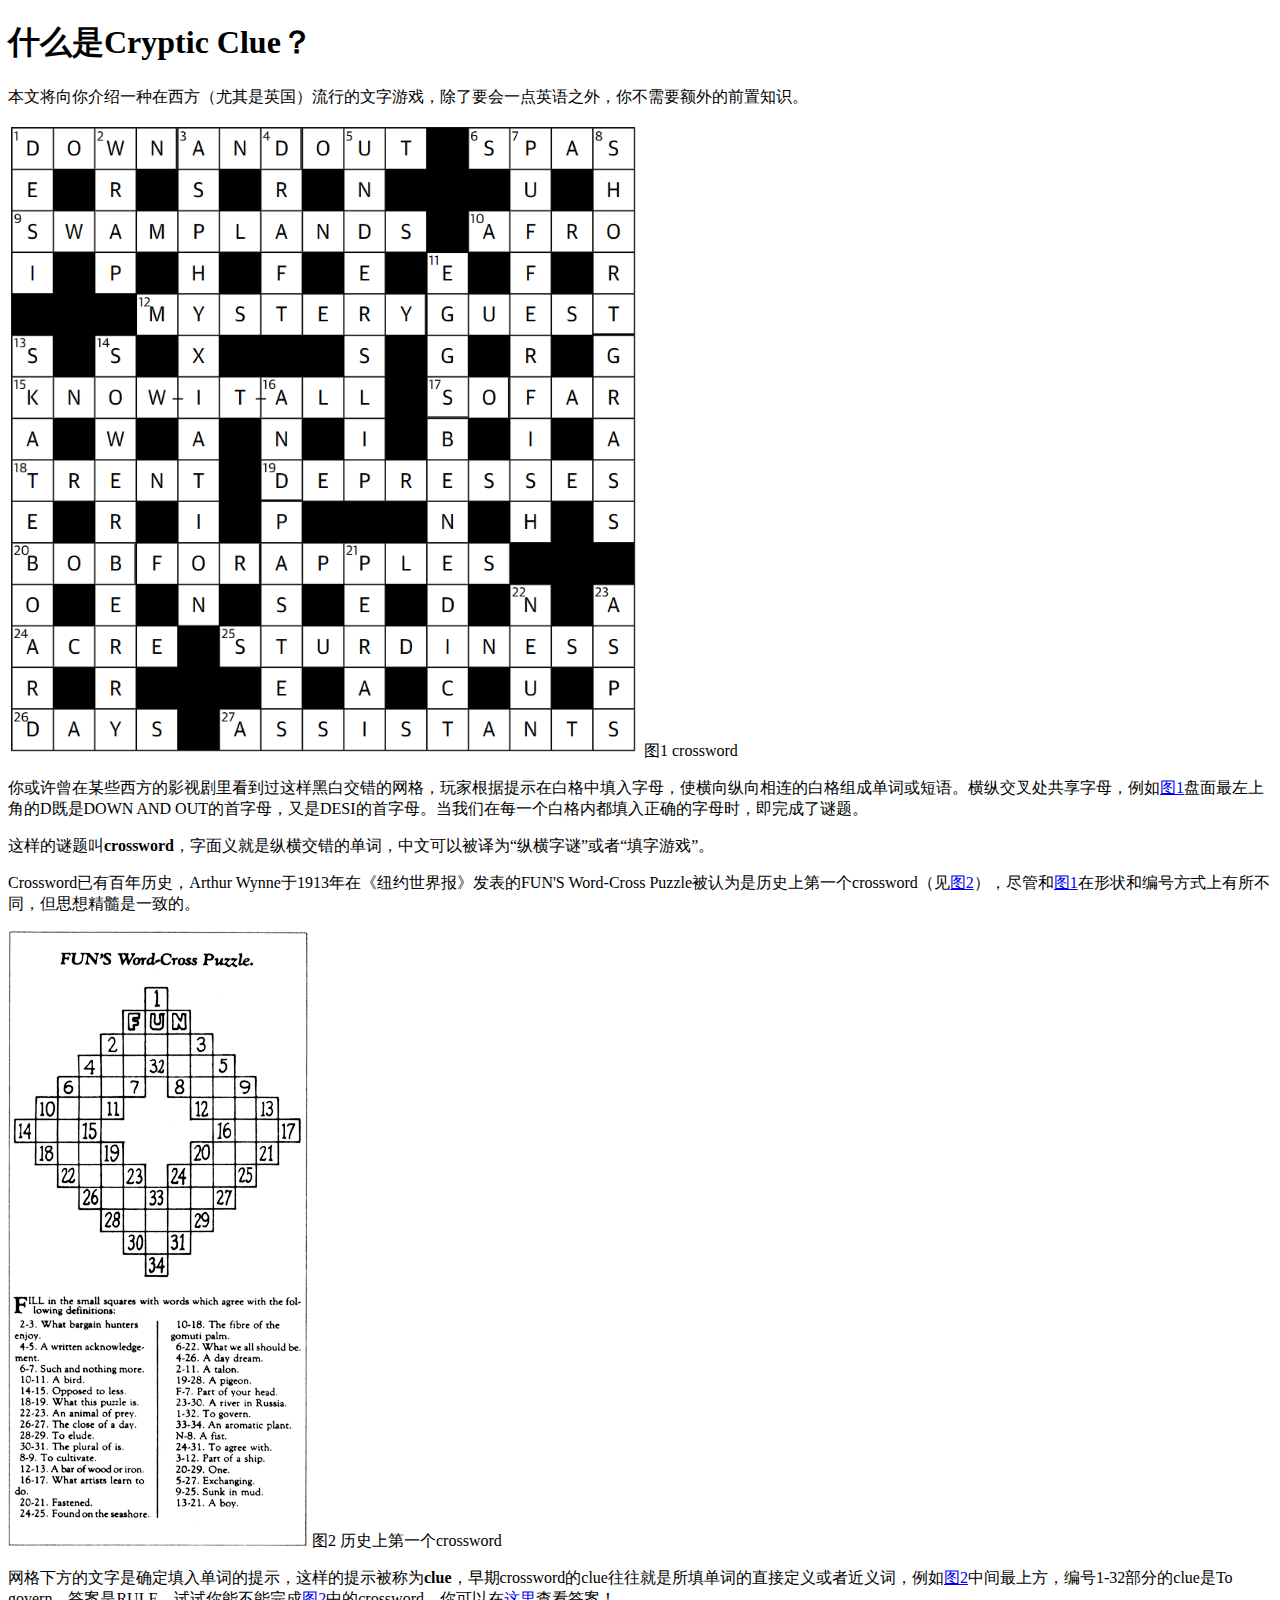
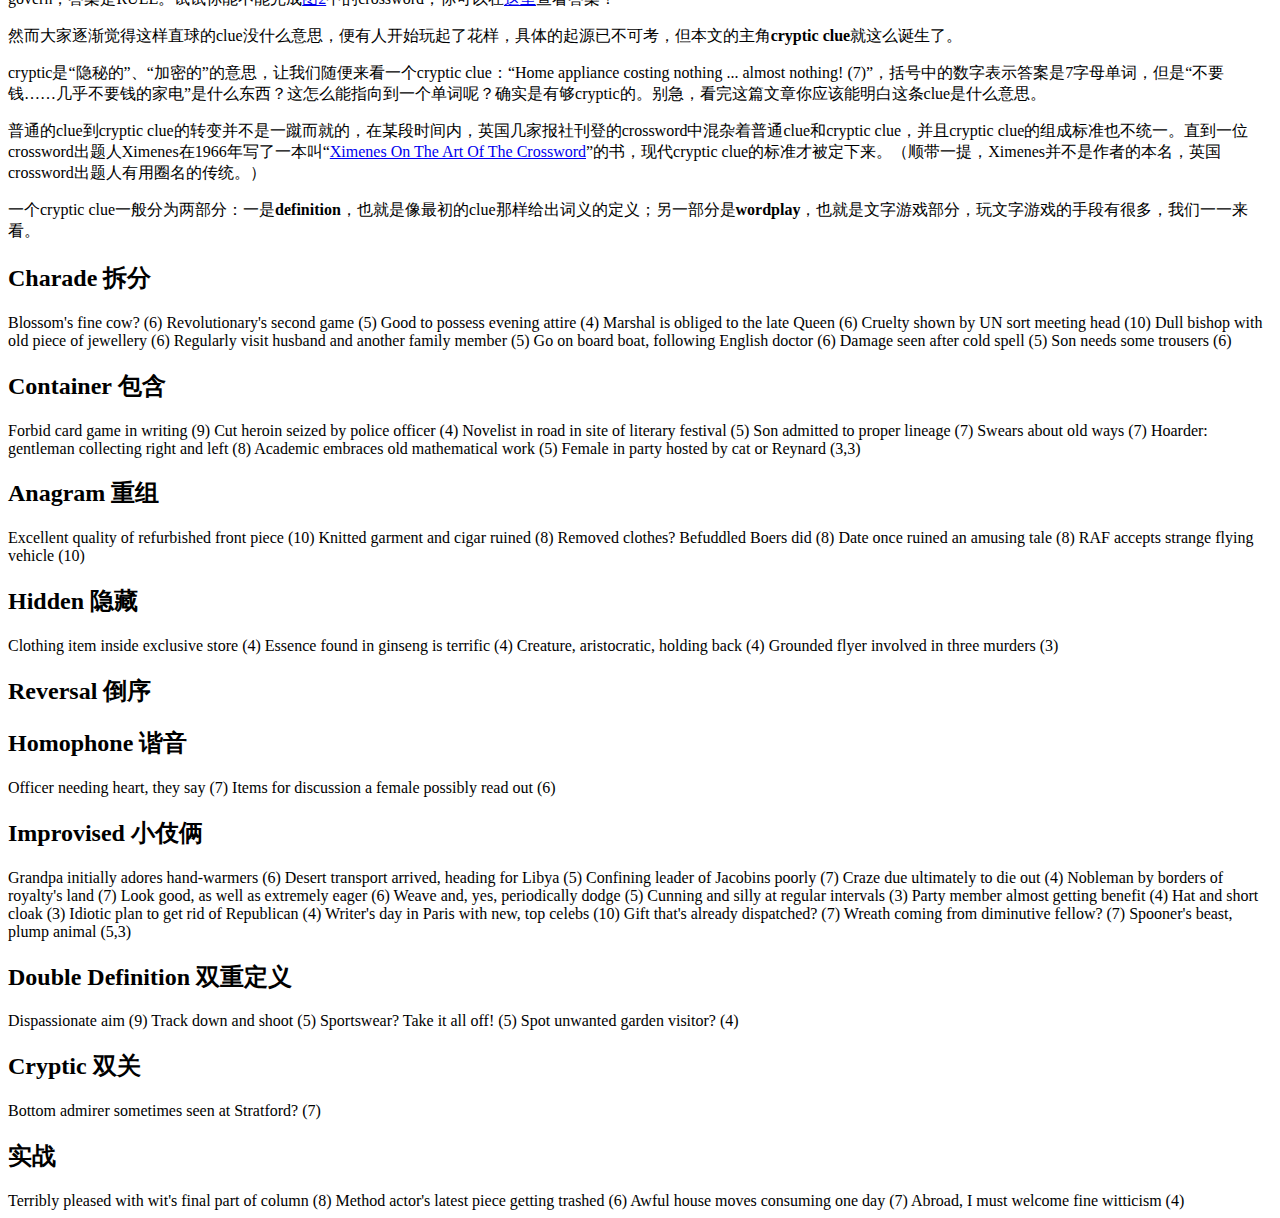
==== cryptic_tutorial/index.html @ 80a432c9 "add: new puzzles" ====
<!DOCTYPE html>
<html>
<head>
    <meta charset="utf-8">
    <meta name="viewport" content="width=device-width, initial-scale=1">

    <title>什么是Cryptic Clue？</title>

    <link href="https://cdn.jsdelivr.net/npm/bootstrap@5.3.2/dist/css/bootstrap.min.css" rel="stylesheet" integrity="sha384-T3c6CoIi6uLrA9TneNEoa7RxnatzjcDSCmG1MXxSR1GAsXEV/Dwwykc2MPK8M2HN" crossorigin="anonymous">
    <script src="https://cdn.jsdelivr.net/npm/bootstrap@5.3.2/dist/js/bootstrap.bundle.min.js" integrity="sha384-C6RzsynM9kWDrMNeT87bh95OGNyZPhcTNXj1NW7RuBCsyN/o0jlpcV8Qyq46cDfL" crossorigin="anonymous"></script>
    <link href="https://cdn.jsdelivr.net/npm/bootstrap-icons/font/bootstrap-icons.css" rel="stylesheet">
</head>

<body class="bg-body-tertiary">
    <div class="container my-5 col-10 col-lg-8">
        <header class="text-center mb-4">
            <h1 class="display-6">什么是Cryptic Clue？</h1>
        </header>

        <!-- <nav class="mb-4">
            <h2 class="h5">目录</h2>
            <ul class="list-unstyled">
                <li><a href="#section1" class="text-decoration-none">1. 引言</a></li>
                <li><a href="#section2" class="text-decoration-none">2. 主要内容</a></li>
                <li><a href="#section3" class="text-decoration-none">3. 实例分析</a></li>
                <li><a href="#section4" class="text-decoration-none">4. 结论</a></li>
            </ul>
        </nav> -->

        <section id="section1" class="mb-5">
            <p>本文将向你介绍一种在西方（尤其是英国）流行的文字游戏，除了要会一点英语之外，你不需要额外的前置知识。</p>
            <div class="text-center mb-2">
                <img src="./crossword.png" class="img-fluid rounded mx-auto d-block" style="max-width: 50%;" alt="crossword" id="crossword">
                <span class="text-secondary">图1 crossword</span>
            </div>
            <p>你或许曾在某些西方的影视剧里看到过这样黑白交错的网格，玩家根据提示在白格中填入字母，使横向纵向相连的白格组成单词或短语。横纵交叉处共享字母，例如<a href="#crossword" class="text-dark">图1</a>盘面最左上角的D既是DOWN AND OUT的首字母，又是DESI的首字母。当我们在每一个白格内都填入正确的字母时，即完成了谜题。</p>
            <p>这样的谜题叫<strong>crossword</strong>，字面义就是纵横交错的单词，中文可以被译为“纵横字谜”或者“填字游戏”。</p>
            <p>Crossword已有百年历史，Arthur Wynne于1913年在《纽约世界报》发表的FUN'S Word-Cross Puzzle被认为是历史上第一个crossword（见<a href="#firstCrossword" class="text-dark">图2</a>），尽管和<a href="#crossword" class="text-dark">图1</a>在形状和编号方式上有所不同，但思想精髓是一致的。</p>
            <div class="text-center mb-2">
                <img src="./First_crossword.png" class="img-fluid rounded mx-auto d-block" style="max-width: 50%;" alt="first crossword" id="firstCrossword">
                <span class="text-secondary">图2 历史上第一个crossword</span>
            </div>
            <p>网格下方的文字是确定填入单词的提示，这样的提示被称为<strong>clue</strong>，早期crossword的clue往往就是所填单词的直接定义或者近义词，例如<a href="#firstCrossword" class="text-dark">图2</a>中间最上方，编号1-32部分的clue是To govern，答案是RULE。试试你能不能完成<a href="#firstCrossword" class="text-dark">图2</a>中的crossword，你可以在<a href="http://www.fun-with-words.com/first_crossword_solution.html" class="text-dark" target="_blank">这里</a>查看答案！</p>
            <p>然而大家逐渐觉得这样直球的clue没什么意思，便有人开始玩起了花样，具体的起源已不可考，但本文的主角<strong>cryptic clue</strong>就这么诞生了。</p>
            <p>cryptic是“隐秘的”、“加密的”的意思，让我们随便来看一个cryptic clue：“Home appliance costing nothing ... almost nothing! (7)”，括号中的数字表示答案是7字母单词，但是“不要钱……几乎不要钱的家电”是什么东西？这怎么能指向到一个单词呢？确实是有够cryptic的。别急，看完这篇文章你应该能明白这条clue是什么意思。</p>
            <p>普通的clue到cryptic clue的转变并不是一蹴而就的，在某段时间内，英国几家报社刊登的crossword中混杂着普通clue和cryptic clue，并且cryptic clue的组成标准也不统一。直到一位crossword出题人Ximenes在1966年写了一本叫“<a href="https://xotaotc.nfshost.com/" class="text-dark" target="_blank">Ximenes On The Art Of The Crossword</a>”的书，现代cryptic clue的标准才被定下来。（顺带一提，Ximenes并不是作者的本名，英国crossword出题人有用圈名的传统。）</p>
            <p>一个cryptic clue一般分为两部分：一是<strong>definition</strong>，也就是像最初的clue那样给出词义的定义；另一部分是<strong>wordplay</strong>，也就是文字游戏部分，玩文字游戏的手段有很多，我们一一来看。</p>
        </section>

        <section id="section2" class="mb-5">
            <h2 class="h4">Charade 拆分</h2>
            Blossom's fine cow? (6)
            <!-- FLOWER -->
            Revolutionary's second game (5)
            <!-- CHESS -->
            Good to possess evening attire (4)
            <!-- GOWN -->
            Marshal is obliged to the late Queen (6)
            <!-- MUSTER -->
            Cruelty shown by UN sort meeting head (10)
            <!-- UNKINDNESS -->
            Dull bishop with old piece of jewellery (6)
            <!-- BORING -->
            Regularly visit husband and another family member (5)
            <!-- HAUNT -->
            <!-- 不是直接从左到右拼接 -->
            Go on board boat, following English doctor (6)
            <!-- EMBARK -->
            Damage seen after cold spell (5)
            <!-- CHARM -->
            Son needs some trousers (6)
            <!-- SLACKS -->
        </section>

        <section id="section" class="mb-5">
            <h2 class="h4">Container 包含</h2>
            Forbid card game in writing (9)
            <!-- PROSCRIBE -->
            Cut heroin seized by police officer (4)
            <!-- CHOP -->
            Novelist in road in site of literary festival (5)
            <!-- HARDY -->
            Son admitted to proper lineage (7)
            <!-- DESCENT -->
            Swears about old ways (7)
            <!-- COURSE -->
            Hoarder: gentleman collecting right and left (8)
            <!-- SQUIRREL -->
            Academic embraces old mathematical work (5)
            <!-- PROOF -->
            <!-- 双重嵌套 -->
            Female in party hosted by cat or Reynard (3,3)
            <!-- RED FOX -->
        </section>

        <section id="section" class="mb-5">
            <h2 class="h4">Anagram 重组</h2>
            Excellent quality of refurbished front piece (10)
            <!-- PERFECTION -->
            Knitted garment and cigar ruined (8)
            <!-- CARDIGAN -->
            Removed clothes? Befuddled Boers did (8)
            <!-- DISROBED -->
            Date once ruined an amusing tale (8)
            <!-- ANECDOTE -->
            RAF accepts strange flying vehicle (10)
            <!-- SPACECRAFT -->
        </section>

        <section id="section" class="mb-5">
            <h2 class="h4">Hidden 隐藏</h2>
            Clothing item inside exclusive store (4)
            <!-- VEST -->
            Essence found in ginseng is terrific (4)
            <!-- GIST -->
            Creature, aristocratic, holding back (4)
            <!-- REAR -->
            Grounded flyer involved in three murders (3)
            <!-- EMU -->
        </section>

        <section id="section" class="mb-5">
            <h2 class="h4">Reversal 倒序</h2>
        </section>

        <section id="section" class="mb-5">
            <h2 class="h4">Homophone 谐音</h2>
            Officer needing heart, they say (7)
            <!-- COLONEL -->
            Items for discussion a female possibly read out (6)
            <!-- AGENDA -->
        </section>

        <section id="section" class="mb-5">
            <h2 class="h4">Improvised 小伎俩</h2>
            <!-- 首尾字母 -->
            Grandpa initially adores hand-warmers (6)
            <!-- GLOVES -->
            Desert transport arrived, heading for Libya (5)
            <!-- CAMEL -->
            Confining leader of Jacobins poorly (7)
            <!-- JAILING -->
            Craze due ultimately to die out (4)
            <!-- FADE -->
            <!-- 两端字母 -->
            Nobleman by borders of royalty's land (7)
            <!-- COUNTRY -->
            Look good, as well as extremely eager (6)
            <!-- GANDER -->
            <!-- 隔位取样 -->
            Weave and, yes, periodically dodge (5)
            <!-- EVADE -->
            Cunning and silly at regular intervals (3)
            <!-- SLY -->
            <!-- 删除 -->
            Party member almost getting benefit (4)
            <!-- DOLE -->
            Hat and short cloak (3)
            <!-- CAP -->
            Idiotic plan to get rid of Republican (4)
            <!-- DAFT -->
            <!-- 外语 -->
            Writer's day in Paris with new, top celebs (10)
            <!-- JOURNALIST -->
            <!-- 单词新解 -->
            Gift that's already dispatched? (7)
            <!-- PRESENT -->
            Wreath coming from diminutive fellow? (7)
            <!-- CHAPLET -->
            <!-- spoonerism -->
            Spooner's beast, plump animal (5,3)
            <!-- FRUIT BAT -->
        </section>

        <section id="section" class="mb-5">
            <h2 class="h4">Double Definition 双重定义</h2>
            Dispassionate aim (9)
            <!-- OBJECTIVE -->
            Track down and shoot (5)
            <!-- STALK -->
            Sportswear? Take it all off! (5)
            <!-- STRIP -->
            Spot unwanted garden visitor? (4)
            <!-- MOLE -->
        </section>

        <section id="section" class="mb-5">
            <h2 class="h4">Cryptic 双关</h2>
            Bottom admirer sometimes seen at Stratford? (7)
            <!-- TITANIA -->
        </section>

        </section><section id="section" class="mb-5">
            <h2 class="h4">实战</h2>
            <!-- 多device混合起来 -->
            Terribly pleased with wit's final part of column (8)
            <!-- PEDESTAL -->
            Method actor's latest piece getting trashed (6)
            <!-- RECIPE -->
            Awful house moves consuming one day (7)
            <!-- HIDEOUS -->
            Abroad, I must welcome fine witticism (4)
            <!-- JOKE -->
        </section>
    </div>

    <script>
    </script>
</body>
</html>
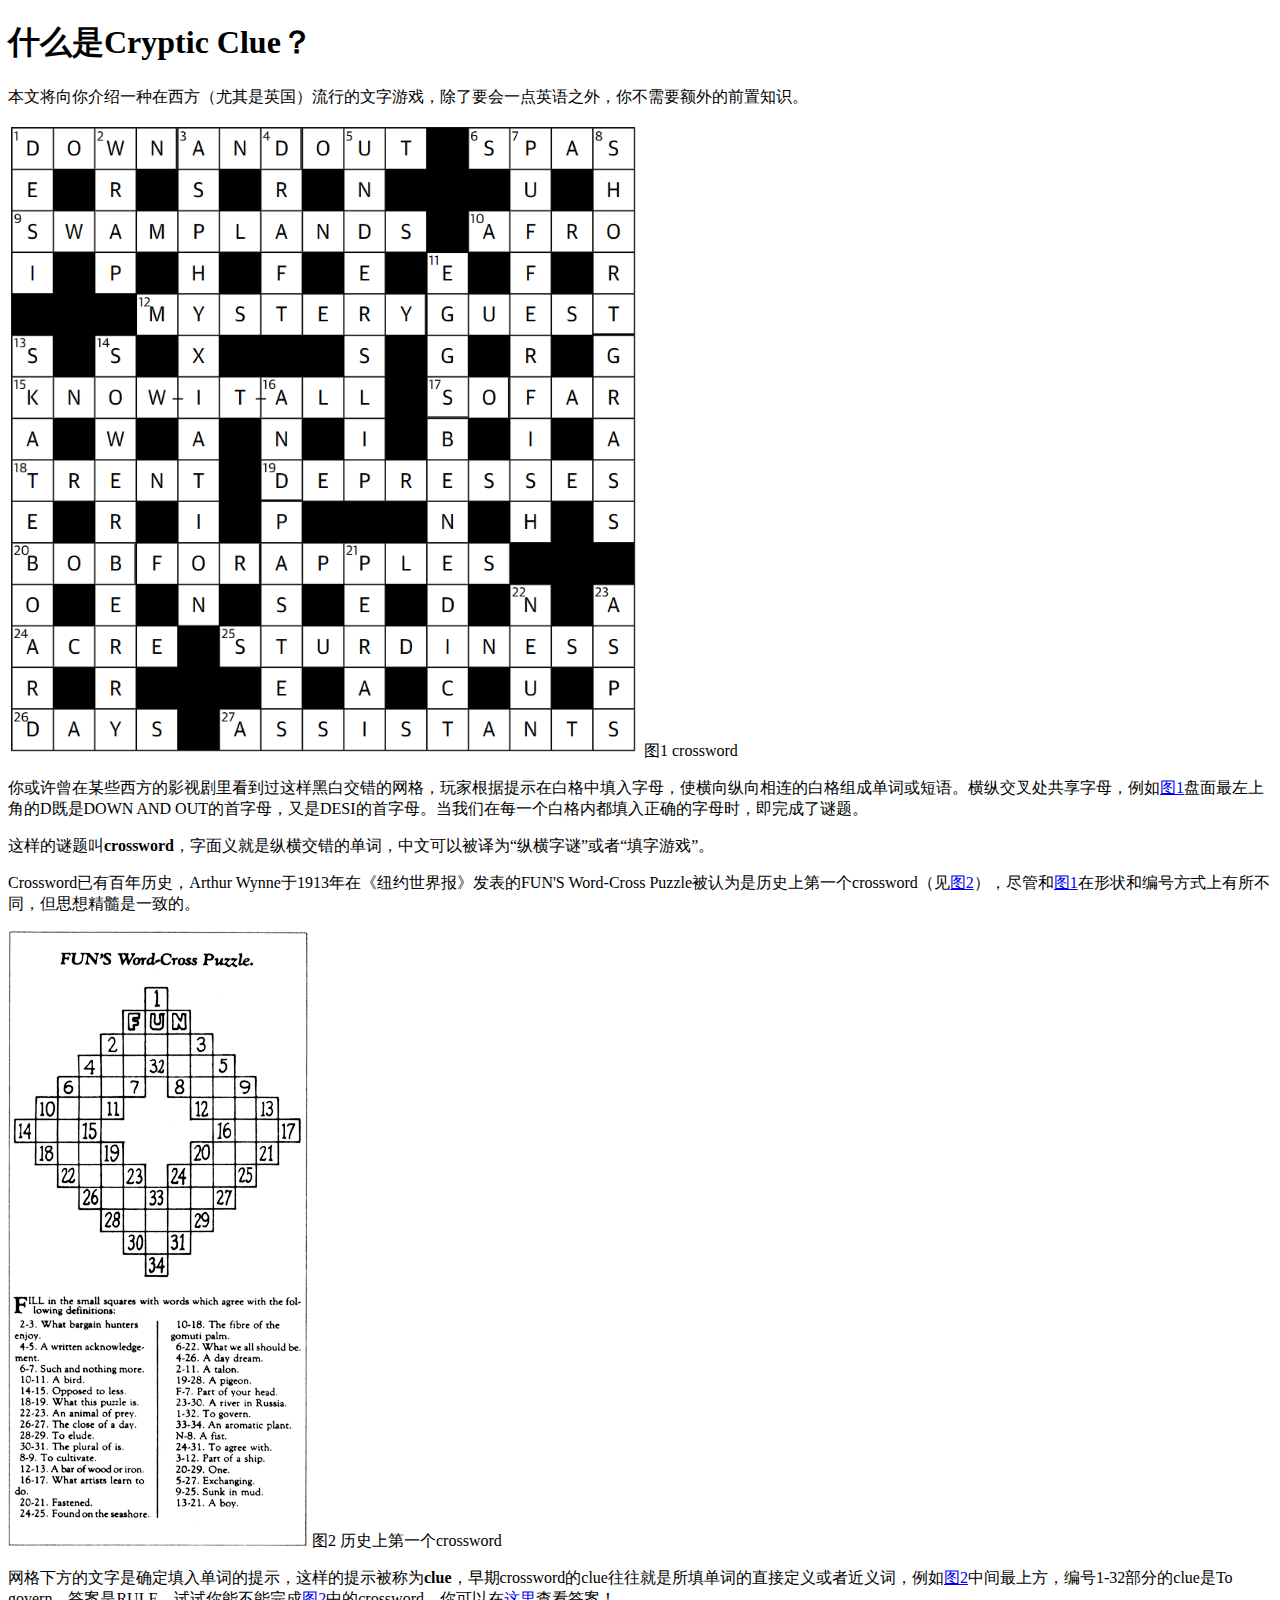
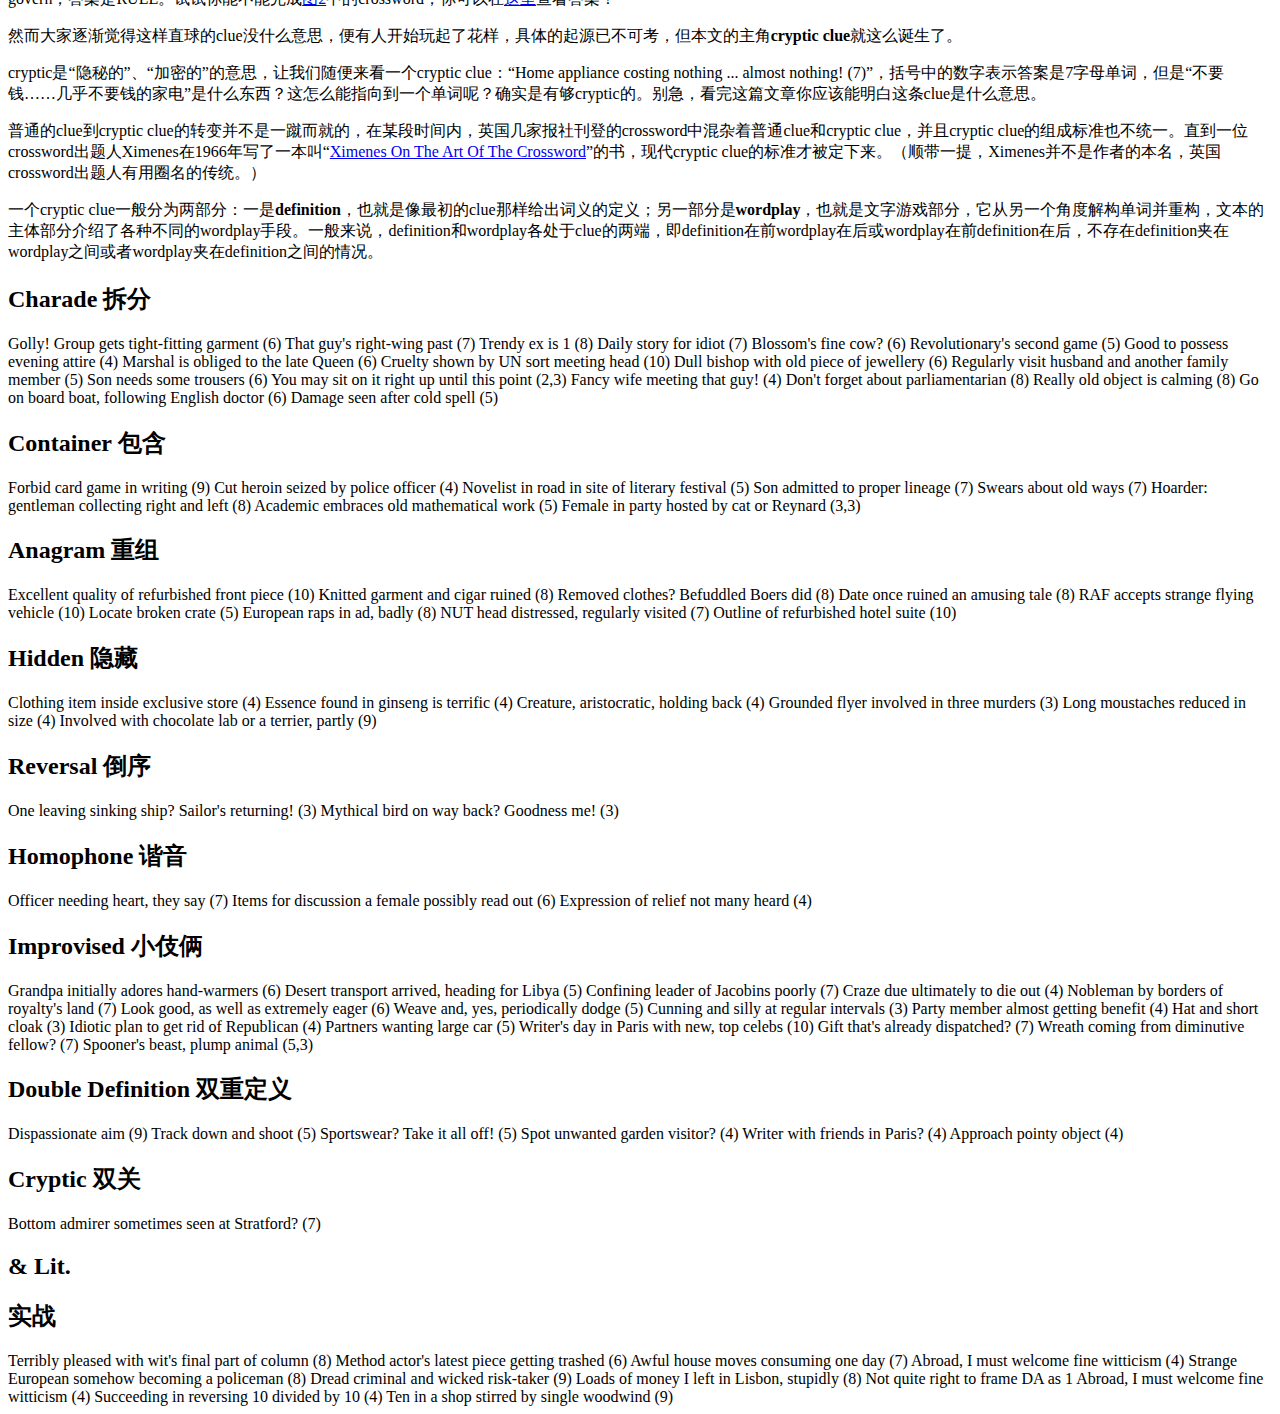
==== commit 6903cfb0: "update: grid entry" ====
--- a/cryptic_tutorial/index.html
+++ b/cryptic_tutorial/index.html
@@ -27,7 +27,7 @@
             </ul>
         </nav> -->
 
-        <section id="section1" class="mb-5">
+        <section id="intro" class="mb-5">
             <p>本文将向你介绍一种在西方（尤其是英国）流行的文字游戏，除了要会一点英语之外，你不需要额外的前置知识。</p>
             <div class="text-center mb-2">
                 <img src="./crossword.png" class="img-fluid rounded mx-auto d-block" style="max-width: 50%;" alt="crossword" id="crossword">
@@ -44,11 +44,19 @@
             <p>然而大家逐渐觉得这样直球的clue没什么意思，便有人开始玩起了花样，具体的起源已不可考，但本文的主角<strong>cryptic clue</strong>就这么诞生了。</p>
             <p>cryptic是“隐秘的”、“加密的”的意思，让我们随便来看一个cryptic clue：“Home appliance costing nothing ... almost nothing! (7)”，括号中的数字表示答案是7字母单词，但是“不要钱……几乎不要钱的家电”是什么东西？这怎么能指向到一个单词呢？确实是有够cryptic的。别急，看完这篇文章你应该能明白这条clue是什么意思。</p>
             <p>普通的clue到cryptic clue的转变并不是一蹴而就的，在某段时间内，英国几家报社刊登的crossword中混杂着普通clue和cryptic clue，并且cryptic clue的组成标准也不统一。直到一位crossword出题人Ximenes在1966年写了一本叫“<a href="https://xotaotc.nfshost.com/" class="text-dark" target="_blank">Ximenes On The Art Of The Crossword</a>”的书，现代cryptic clue的标准才被定下来。（顺带一提，Ximenes并不是作者的本名，英国crossword出题人有用圈名的传统。）</p>
-            <p>一个cryptic clue一般分为两部分：一是<strong>definition</strong>，也就是像最初的clue那样给出词义的定义；另一部分是<strong>wordplay</strong>，也就是文字游戏部分，玩文字游戏的手段有很多，我们一一来看。</p>
-        </section>
-
-        <section id="section2" class="mb-5">
+            <p>一个cryptic clue一般分为两部分：一是<strong>definition</strong>，也就是像最初的clue那样给出词义的定义；另一部分是<strong>wordplay</strong>，也就是文字游戏部分，它从另一个角度解构单词并重构，文本的主体部分介绍了各种不同的wordplay手段。一般来说，definition和wordplay各处于clue的两端，即definition在前wordplay在后或wordplay在前definition在后，不存在definition夹在wordplay之间或者wordplay夹在definition之间的情况。</p>
+        </section>
+
+        <section id="charade" class="mb-5">
             <h2 class="h4">Charade 拆分</h2>
+            Golly! Group gets tight-fitting garment (6)
+            <!-- CORSET -->
+            That guy's right-wing past (7)
+            <!-- HISTORY -->
+            Trendy ex is 1 (8)
+            <!-- INFORMER -->
+            Daily story for idiot (7)
+            <!-- CHARLIE -->
             Blossom's fine cow? (6)
             <!-- FLOWER -->
             Revolutionary's second game (5)
@@ -63,16 +71,24 @@
             <!-- BORING -->
             Regularly visit husband and another family member (5)
             <!-- HAUNT -->
+            Son needs some trousers (6)
+            <!-- SLACKS -->
+            You may sit on it right up until this point (2,3)
+            <!-- SO FAR -->
+            Fancy wife meeting that guy! (4)
+            <!-- WHIM -->
+            Don't forget about parliamentarian (8)
+            <!-- REMEMBER -->
+            Really old object is calming (8)
+            <!-- SOOTHING -->
             <!-- 不是直接从左到右拼接 -->
             Go on board boat, following English doctor (6)
             <!-- EMBARK -->
             Damage seen after cold spell (5)
             <!-- CHARM -->
-            Son needs some trousers (6)
-            <!-- SLACKS -->
-        </section>
-
-        <section id="section" class="mb-5">
+        </section>
+
+        <section id="container" class="mb-5">
             <h2 class="h4">Container 包含</h2>
             Forbid card game in writing (9)
             <!-- PROSCRIBE -->
@@ -93,7 +109,7 @@
             <!-- RED FOX -->
         </section>
 
-        <section id="section" class="mb-5">
+        <section id="anagram" class="mb-5">
             <h2 class="h4">Anagram 重组</h2>
             Excellent quality of refurbished front piece (10)
             <!-- PERFECTION -->
@@ -105,9 +121,17 @@
             <!-- ANECDOTE -->
             RAF accepts strange flying vehicle (10)
             <!-- SPACECRAFT -->
-        </section>
-
-        <section id="section" class="mb-5">
+            Locate broken crate (5)
+            <!-- TRACE -->
+            European raps in ad, badly (8)
+            <!-- SPANIARD -->
+            NUT head distressed, regularly visited (7)
+            <!-- HAUNTED -->
+            Outline of refurbished hotel suite (10)
+            <!-- SILHOUETTE -->
+        </section>
+
+        <section id="hidden" class="mb-5">
             <h2 class="h4">Hidden 隐藏</h2>
             Clothing item inside exclusive store (4)
             <!-- VEST -->
@@ -117,21 +141,31 @@
             <!-- REAR -->
             Grounded flyer involved in three murders (3)
             <!-- EMU -->
-        </section>
-
-        <section id="section" class="mb-5">
+            Long moustaches reduced in size (4)
+            <!-- ACHE -->
+            Involved with chocolate lab or a terrier, partly (9)
+            <!-- ELABORATE -->
+        </section>
+
+        <section id="reversal" class="mb-5">
             <h2 class="h4">Reversal 倒序</h2>
-        </section>
-
-        <section id="section" class="mb-5">
+            One leaving sinking ship? Sailor's returning! (3)
+            <!-- RAT -->
+            Mythical bird on way back? Goodness me! (3)
+            <!-- COR -->
+        </section>
+
+        <section id="homohphone" class="mb-5">
             <h2 class="h4">Homophone 谐音</h2>
             Officer needing heart, they say (7)
             <!-- COLONEL -->
             Items for discussion a female possibly read out (6)
             <!-- AGENDA -->
-        </section>
-
-        <section id="section" class="mb-5">
+            Expression of relief not many heard (4)
+            <!-- PHEW -->
+        </section>
+
+        <section id="improvised" class="mb-5">
             <h2 class="h4">Improvised 小伎俩</h2>
             <!-- 首尾字母 -->
             Grandpa initially adores hand-warmers (6)
@@ -159,6 +193,8 @@
             <!-- CAP -->
             Idiotic plan to get rid of Republican (4)
             <!-- DAFT -->
+            Partners wanting large car (5)
+            <!-- COUPE -->
             <!-- 外语 -->
             Writer's day in Paris with new, top celebs (10)
             <!-- JOURNALIST -->
@@ -172,7 +208,7 @@
             <!-- FRUIT BAT -->
         </section>
 
-        <section id="section" class="mb-5">
+        <section id="dDef" class="mb-5">
             <h2 class="h4">Double Definition 双重定义</h2>
             Dispassionate aim (9)
             <!-- OBJECTIVE -->
@@ -182,16 +218,25 @@
             <!-- STRIP -->
             Spot unwanted garden visitor? (4)
             <!-- MOLE -->
-        </section>
-
-        <section id="section" class="mb-5">
+            Writer with friends in Paris? (4)
+            <!-- AMIS -->
+            Approach pointy object (4)
+            <!-- TACK -->
+        </section>
+
+        <section id="crypticDef" class="mb-5">
             <h2 class="h4">Cryptic 双关</h2>
             Bottom admirer sometimes seen at Stratford? (7)
             <!-- TITANIA -->
         </section>
 
+        <section id="andLit" class="mb-5">
+            <h2 class="h4">& Lit.</h2>
+            <!-- semi & lit. -->
+        </section>
+
         </section><section id="section" class="mb-5">
-            <h2 class="h4">实战</h2>
+            <h2 class="mixture">实战</h2>
             <!-- 多device混合起来 -->
             Terribly pleased with wit's final part of column (8)
             <!-- PEDESTAL -->
@@ -201,6 +246,20 @@
             <!-- HIDEOUS -->
             Abroad, I must welcome fine witticism (4)
             <!-- JOKE -->
+            Strange European somehow becoming a policeman (8)
+            <!-- SERGEANT -->
+            Dread criminal and wicked risk-taker (9)
+            <!-- DAREDEVIL -->
+            Loads of money I left in Lisbon, stupidly (8)
+            <!-- BILLIONS -->
+            Not quite right to frame DA as 1
+            <!-- JUDAS -->
+            Abroad, I must welcome fine witticism (4)
+            <!-- JOKE -->
+            Succeeding in reversing 10 divided by 10 (4)
+            <!-- NEXT -->
+            Ten in a shop stirred by single woodwind (9)
+            <!-- SAXOPHONE -->
         </section>
     </div>
 
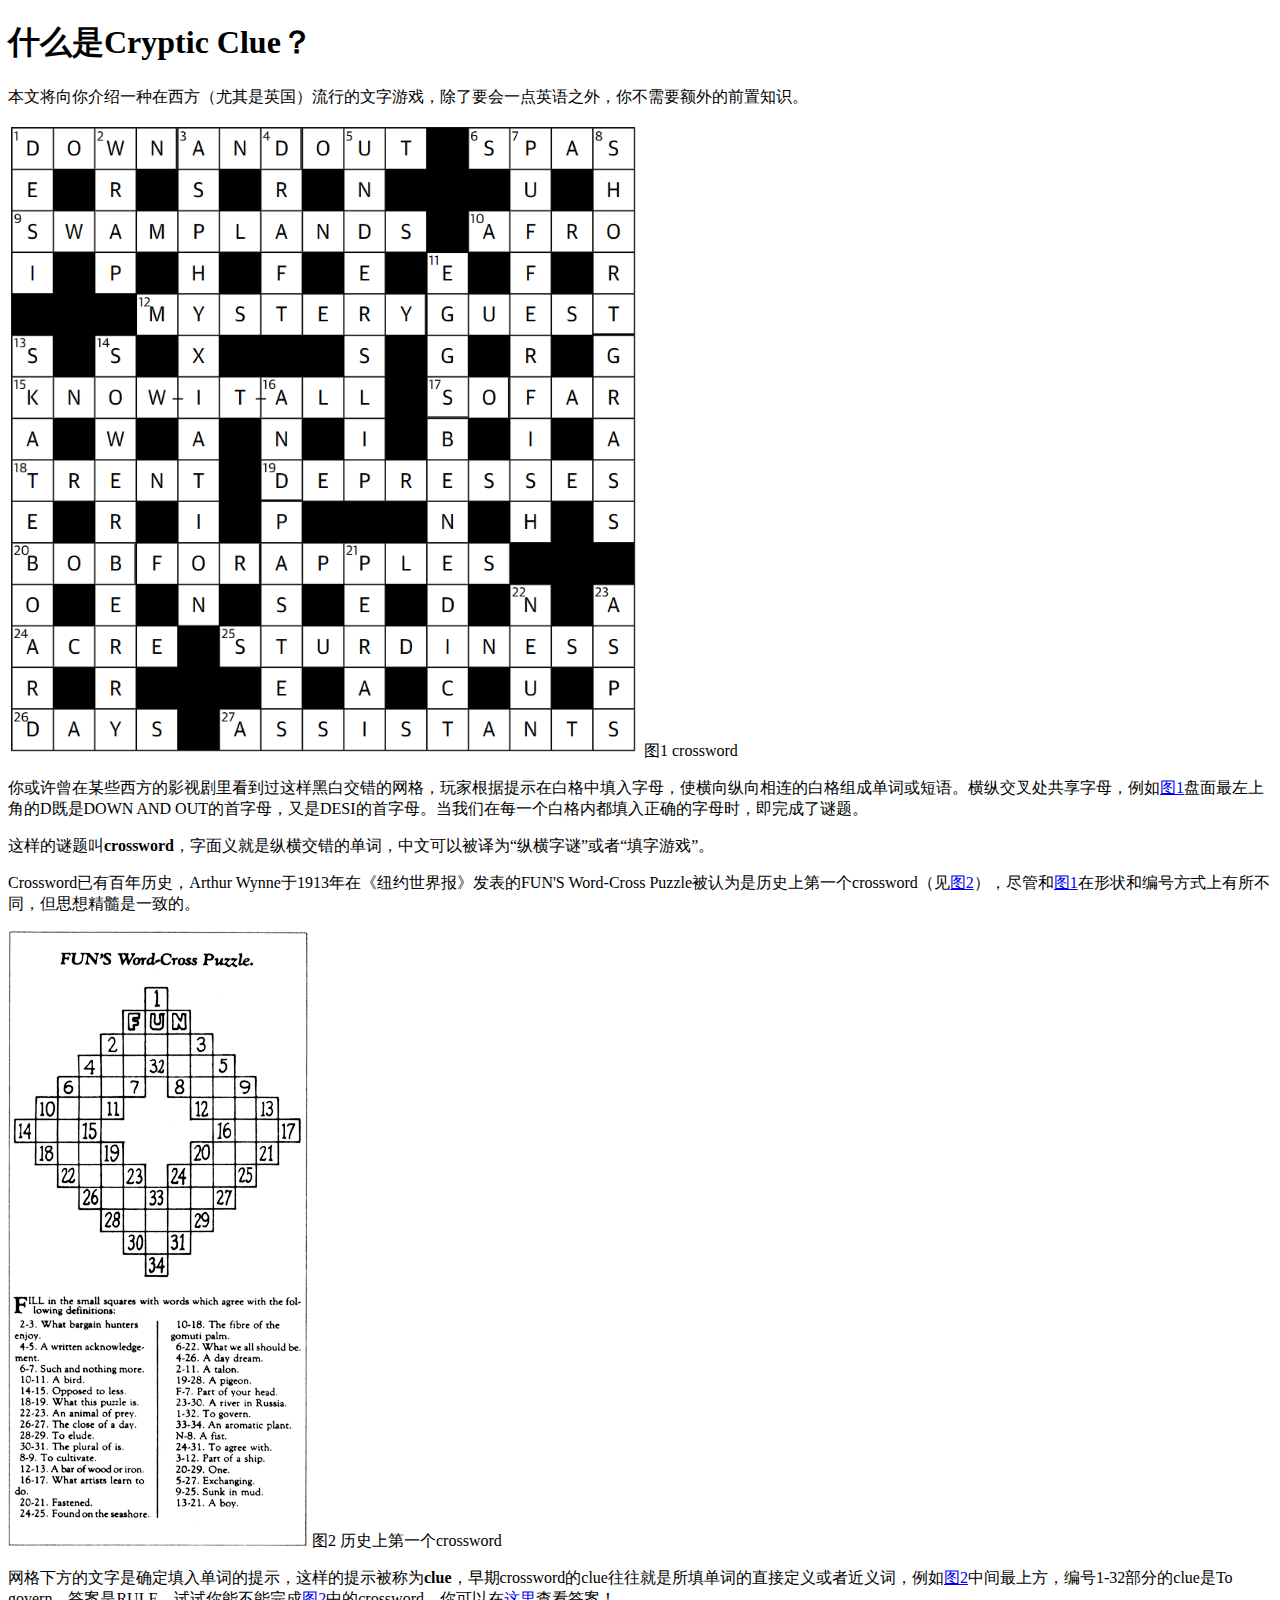
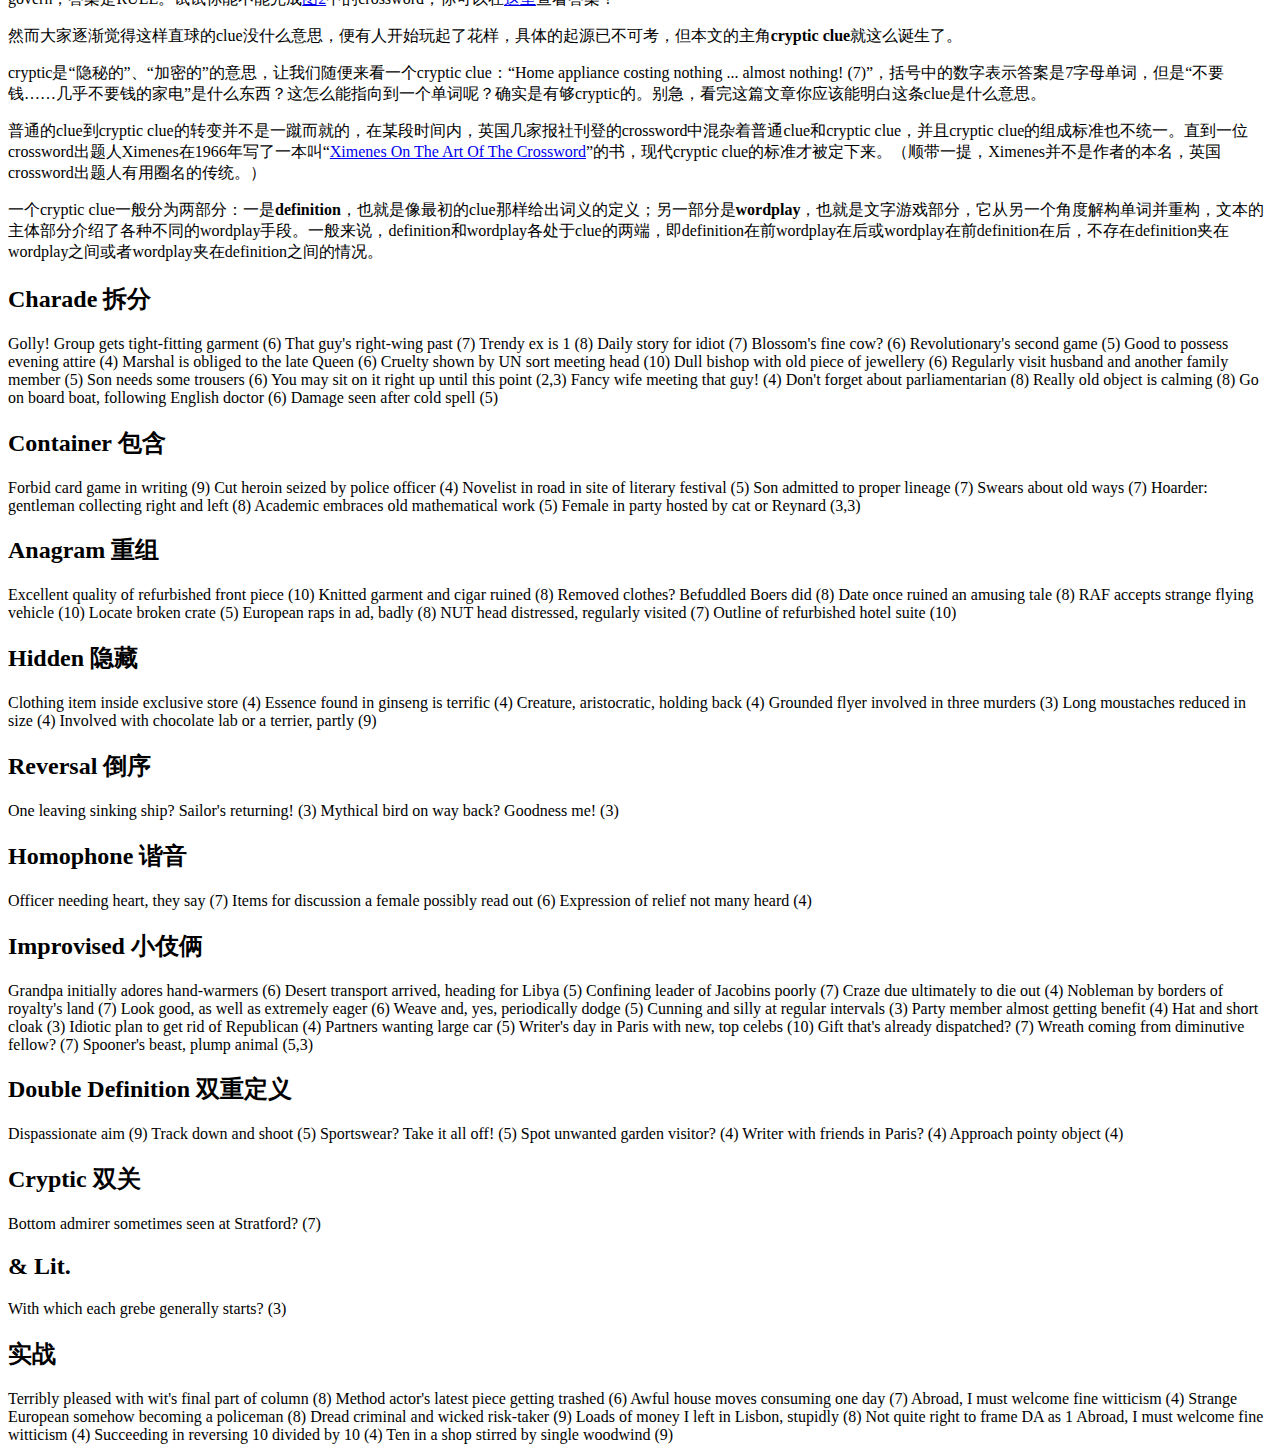
==== commit 7db77dc6: "update: remaining letters display" ====
--- a/cryptic_tutorial/index.html
+++ b/cryptic_tutorial/index.html
@@ -232,6 +232,8 @@
 
         <section id="andLit" class="mb-5">
             <h2 class="h4">& Lit.</h2>
+            With which each grebe generally starts? (3)
+            <!-- EGG -->
             <!-- semi & lit. -->
         </section>
 
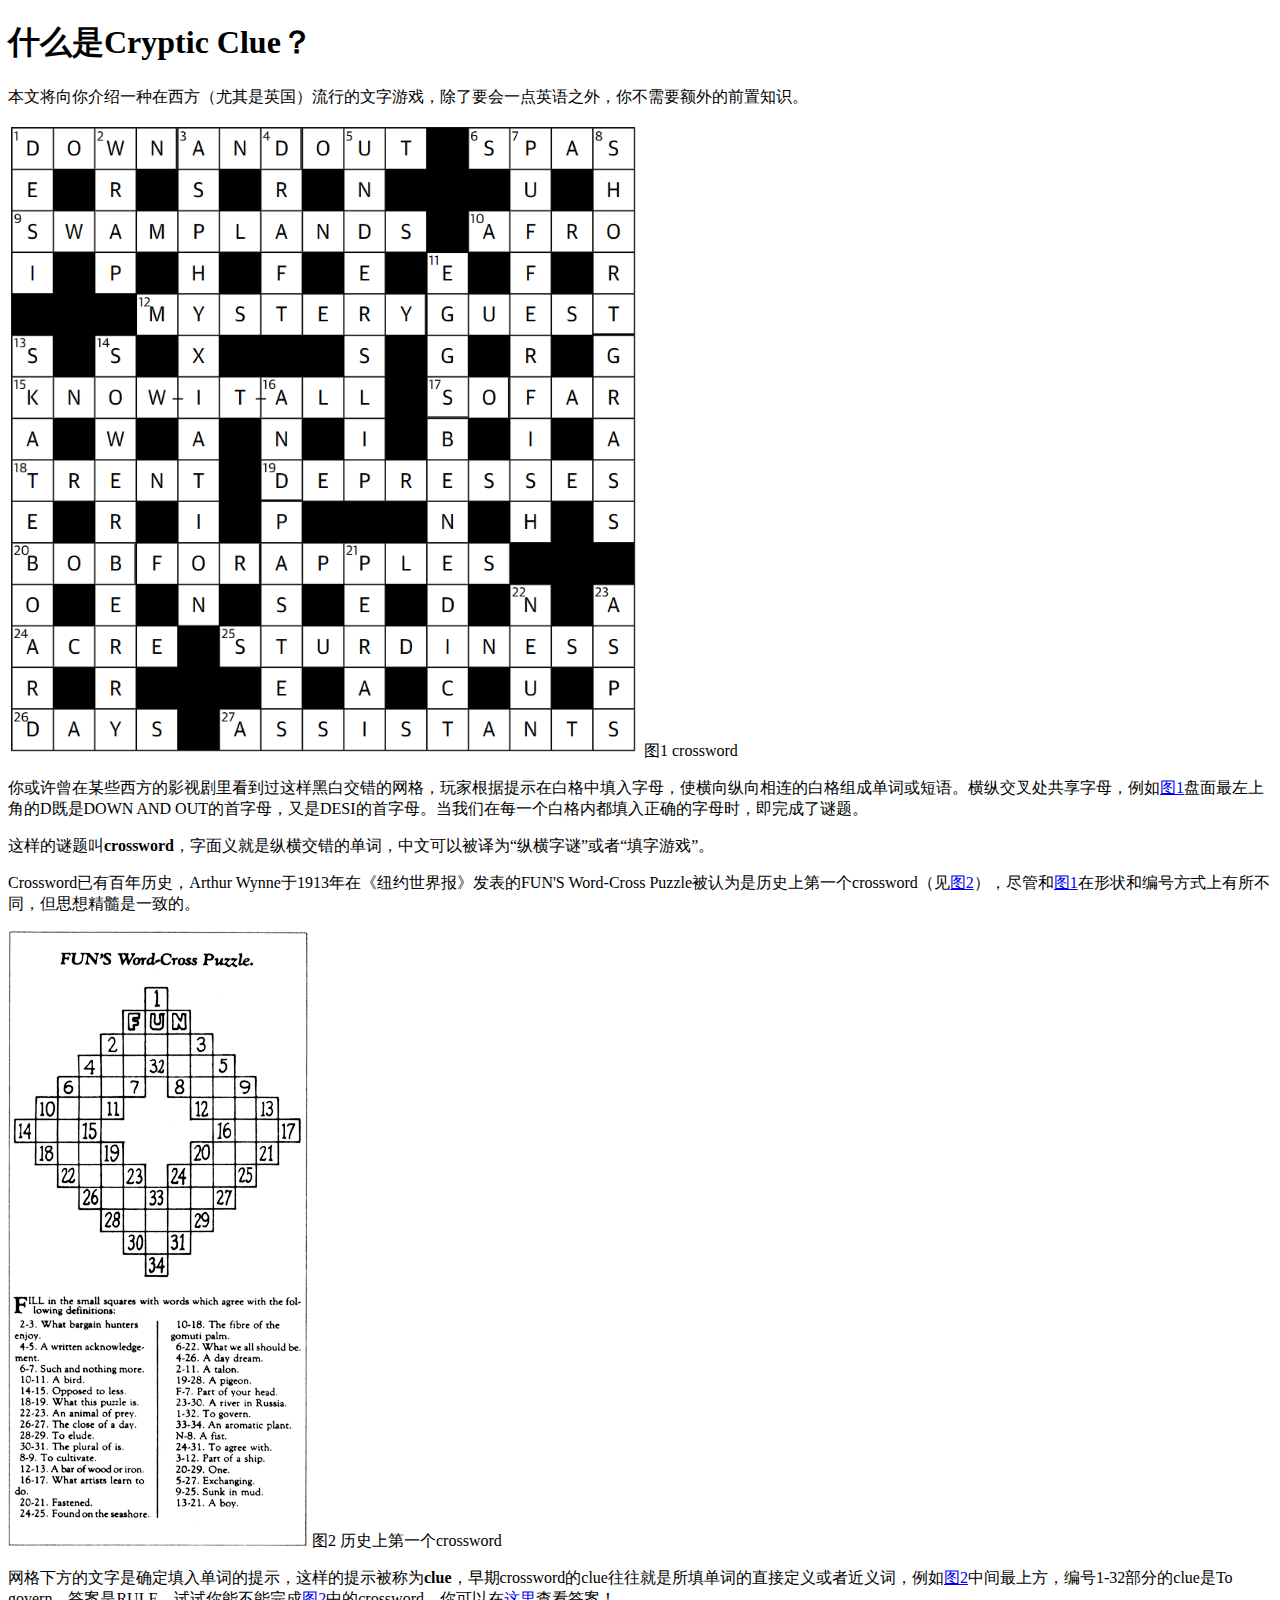
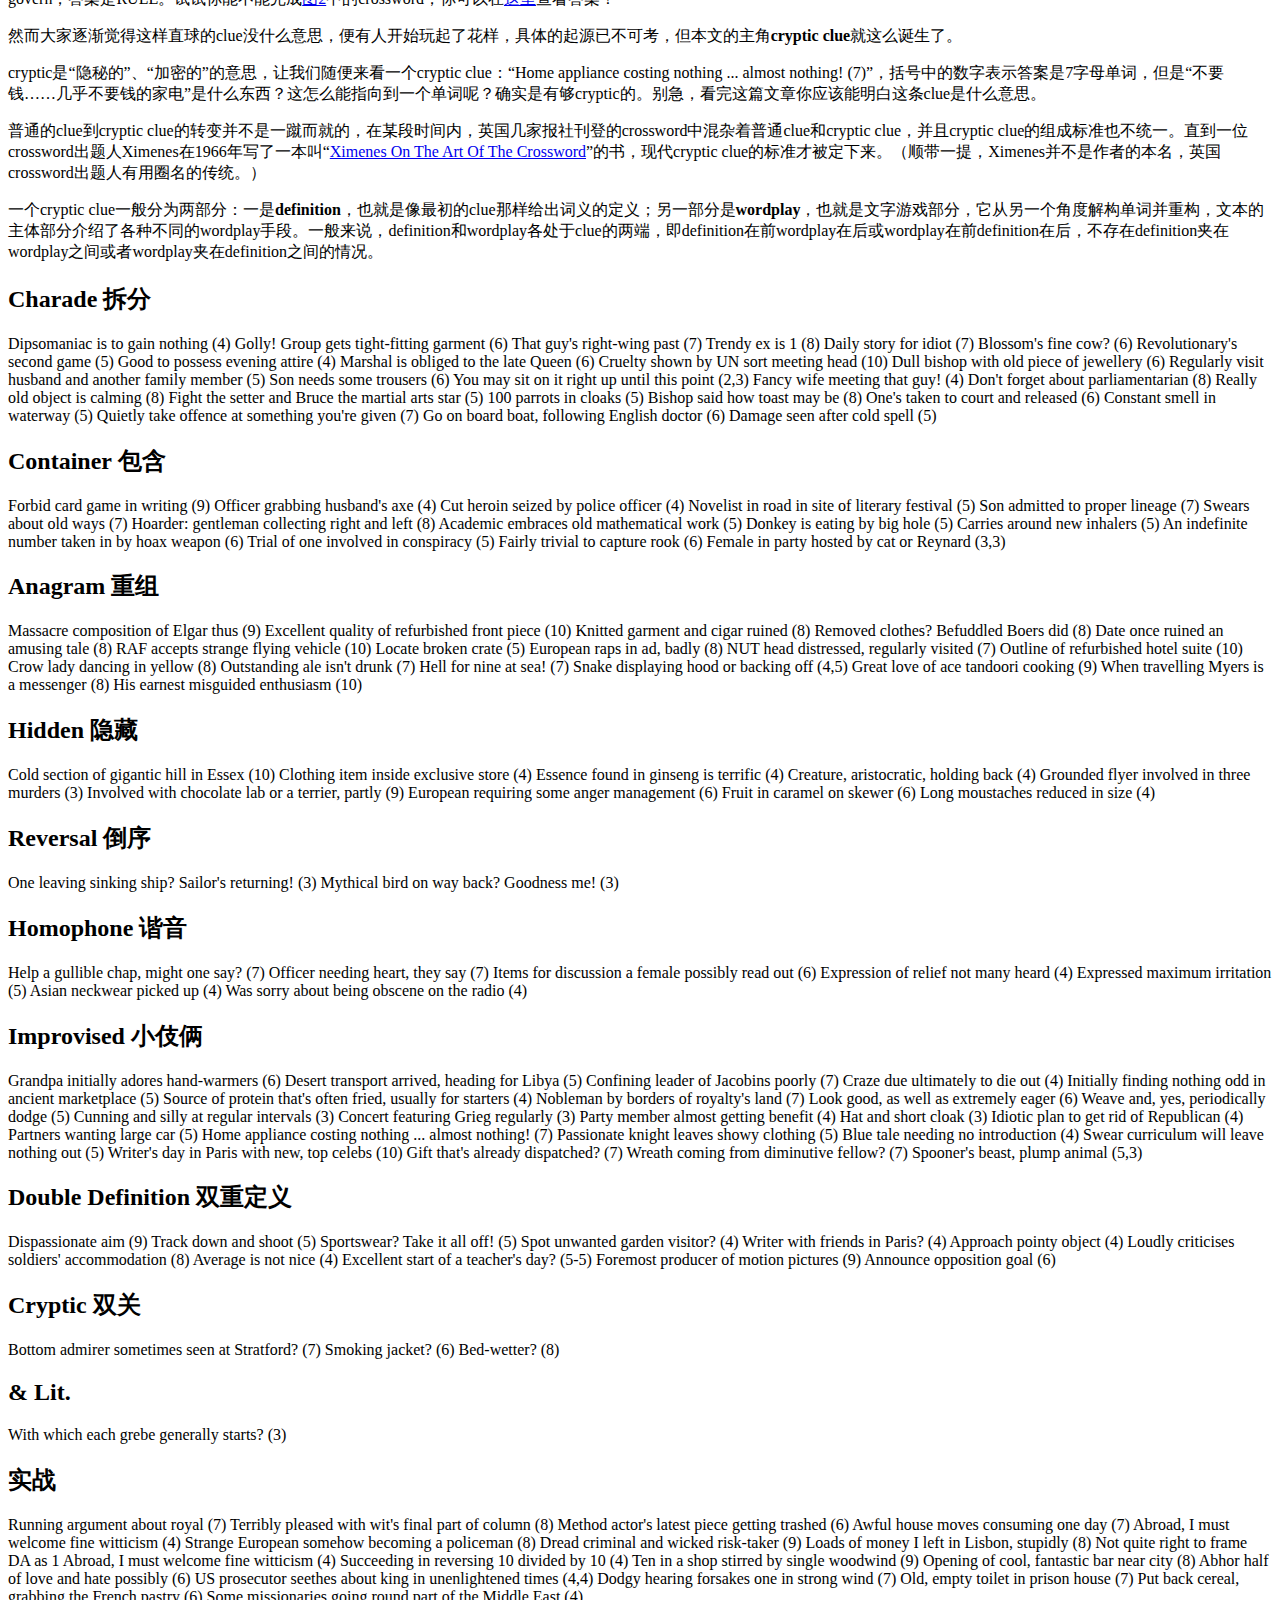
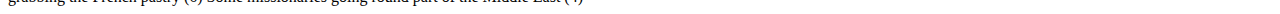
==== commit 6a1798df: "update: today's puzzle" ====
--- a/cryptic_tutorial/index.html
+++ b/cryptic_tutorial/index.html
@@ -49,6 +49,8 @@
 
         <section id="charade" class="mb-5">
             <h2 class="h4">Charade 拆分</h2>
+            Dipsomaniac is to gain nothing (4)
+            <!-- WINO -->
             Golly! Group gets tight-fitting garment (6)
             <!-- CORSET -->
             That guy's right-wing past (7)
@@ -81,6 +83,18 @@
             <!-- REMEMBER -->
             Really old object is calming (8)
             <!-- SOOTHING -->
+            Fight the setter and Bruce the martial arts star (5)
+            <!-- MELEE -->
+            100 parrots in cloaks (5)
+            <!-- CAPES -->
+            Bishop said how toast may be (8)
+            <!-- BUTTERED -->
+            One's taken to court and released (6)
+            <!-- ISSUED -->
+            Constant smell in waterway (5)
+            <!-- CREEK -->
+            Quietly take offence at something you're given (7)
+            <!-- PRESENT -->
             <!-- 不是直接从左到右拼接 -->
             Go on board boat, following English doctor (6)
             <!-- EMBARK -->
@@ -92,6 +106,8 @@
             <h2 class="h4">Container 包含</h2>
             Forbid card game in writing (9)
             <!-- PROSCRIBE -->
+            Officer grabbing husband's axe (4)
+            <!-- CHOP -->
             Cut heroin seized by police officer (4)
             <!-- CHOP -->
             Novelist in road in site of literary festival (5)
@@ -104,6 +120,16 @@
             <!-- SQUIRREL -->
             Academic embraces old mathematical work (5)
             <!-- PROOF -->
+            Donkey is eating by big hole (5)
+            <!-- ABYSS -->
+            Carries around new inhalers (5)
+            <!-- LUNGS -->
+            An indefinite number taken in by hoax weapon (6)
+            <!-- CANNON -->
+            Trial of one involved in conspiracy (5)
+            <!-- PILOT -->
+            Fairly trivial to capture rook (6)
+            <!-- PRETTY -->
             <!-- 双重嵌套 -->
             Female in party hosted by cat or Reynard (3,3)
             <!-- RED FOX -->
@@ -111,6 +137,8 @@
 
         <section id="anagram" class="mb-5">
             <h2 class="h4">Anagram 重组</h2>
+            Massacre composition of Elgar thus (9)
+            <!-- SLAUGHTER -->
             Excellent quality of refurbished front piece (10)
             <!-- PERFECTION -->
             Knitted garment and cigar ruined (8)
@@ -129,10 +157,26 @@
             <!-- HAUNTED -->
             Outline of refurbished hotel suite (10)
             <!-- SILHOUETTE -->
+            Crow lady dancing in yellow (8)
+            <!-- COWARDLY -->
+            Outstanding ale isn't drunk (7)
+            <!-- SALIENT -->
+            Hell for nine at sea! (7)
+            <!-- INFERNO -->
+            Snake displaying hood or backing off (4,5)
+            <!-- KING COBRA -->
+            Great love of ace tandoori cooking (9)
+            <!-- ADORATION -->
+            When travelling Myers is a messenger (8)
+            <!-- EMISSARY -->
+            His earnest misguided enthusiasm (10)
+            <!-- HEARTINESS -->
         </section>
 
         <section id="hidden" class="mb-5">
             <h2 class="h4">Hidden 隐藏</h2>
+            Cold section of gigantic hill in Essex (10)
+            <!-- CHILLINESS -->
             Clothing item inside exclusive store (4)
             <!-- VEST -->
             Essence found in ginseng is terrific (4)
@@ -141,10 +185,15 @@
             <!-- REAR -->
             Grounded flyer involved in three murders (3)
             <!-- EMU -->
+            Involved with chocolate lab or a terrier, partly (9)
+            <!-- ELABORATE -->
+            European requiring some anger management (6)
+            <!-- GERMAN -->
+            Fruit in caramel on skewer (6)
+            <!-- MELONS -->
+            <!-- 单个词 -->
             Long moustaches reduced in size (4)
             <!-- ACHE -->
-            Involved with chocolate lab or a terrier, partly (9)
-            <!-- ELABORATE -->
         </section>
 
         <section id="reversal" class="mb-5">
@@ -157,12 +206,20 @@
 
         <section id="homohphone" class="mb-5">
             <h2 class="h4">Homophone 谐音</h2>
+            Help a gullible chap, might one say? (7)
+            <!-- SUCCOUR -->
             Officer needing heart, they say (7)
             <!-- COLONEL -->
             Items for discussion a female possibly read out (6)
             <!-- AGENDA -->
             Expression of relief not many heard (4)
             <!-- PHEW -->
+            Expressed maximum irritation (5)
+            <!-- PIQUE -->
+            Asian neckwear picked up (4)
+            <!-- THAI -->
+            Was sorry about being obscene on the radio (4)
+            <!-- RUED -->
         </section>
 
         <section id="improvised" class="mb-5">
@@ -176,6 +233,11 @@
             <!-- JAILING -->
             Craze due ultimately to die out (4)
             <!-- FADE -->
+            <!-- 连续首尾字母 -->
+            Initially finding nothing odd in ancient marketplace (5)
+            <!-- FORUM -->
+            Source of protein that's often fried, usually for starters (4)
+            <!-- TOFU -->
             <!-- 两端字母 -->
             Nobleman by borders of royalty's land (7)
             <!-- COUNTRY -->
@@ -186,6 +248,8 @@
             <!-- EVADE -->
             Cunning and silly at regular intervals (3)
             <!-- SLY -->
+            Concert featuring Grieg regularly (3)
+            <!-- GIG -->
             <!-- 删除 -->
             Party member almost getting benefit (4)
             <!-- DOLE -->
@@ -195,6 +259,14 @@
             <!-- DAFT -->
             Partners wanting large car (5)
             <!-- COUPE -->
+            Home appliance costing nothing ... almost nothing! (7)
+            <!-- FREEZER -->
+            Passionate knight leaves showy clothing (5)
+            <!-- FIERY -->
+            Blue tale needing no introduction (4)
+            <!-- TORY -->
+            Swear curriculum will leave nothing out (5)
+            <!-- CURSE -->
             <!-- 外语 -->
             Writer's day in Paris with new, top celebs (10)
             <!-- JOURNALIST -->
@@ -222,12 +294,26 @@
             <!-- AMIS -->
             Approach pointy object (4)
             <!-- TACK -->
+            Loudly criticises soldiers' accommodation (8)
+            <!-- BARRACKS -->
+            Average is not nice (4)
+            <!-- MEAN -->
+            Excellent start of a teacher's day? (5-5)
+            <!-- FIRST CLASS -->
+            Foremost producer of motion pictures (9)
+            <!-- PARAMOUNT -->
+            Announce opposition goal (6)
+            <!-- OBJECT -->
         </section>
 
         <section id="crypticDef" class="mb-5">
             <h2 class="h4">Cryptic 双关</h2>
             Bottom admirer sometimes seen at Stratford? (7)
             <!-- TITANIA -->
+            Smoking jacket? (6)
+            <!-- BLAZER -->
+            Bed-wetter? (8)
+            <!-- HOSEPIPE -->
         </section>
 
         <section id="andLit" class="mb-5">
@@ -240,6 +326,8 @@
         </section><section id="section" class="mb-5">
             <h2 class="mixture">实战</h2>
             <!-- 多device混合起来 -->
+            Running argument about royal (7)
+            <!-- WORKING -->
             Terribly pleased with wit's final part of column (8)
             <!-- PEDESTAL -->
             Method actor's latest piece getting trashed (6)
@@ -262,6 +350,20 @@
             <!-- NEXT -->
             Ten in a shop stirred by single woodwind (9)
             <!-- SAXOPHONE -->
+            Opening of cool, fantastic bar near city (8)
+            <!-- CANBERRA -->
+            Abhor half of love and hate possibly (6)
+            <!-- LOATHE -->
+            US prosecutor seethes about king in unenlightened times (4,4)
+            <!-- DARK AGES -->
+            Dodgy hearing forsakes one in strong wind (7)
+            <!-- MISTRAL -->
+            Old, empty toilet in prison house (7)
+            <!-- COTTAGE -->
+            Put back cereal, grabbing the French pastry (6)
+            <!-- ECLAIR -->
+            Some missionaries going round part of the Middle East (4)
+            <!-- IRAN -->
         </section>
     </div>
 
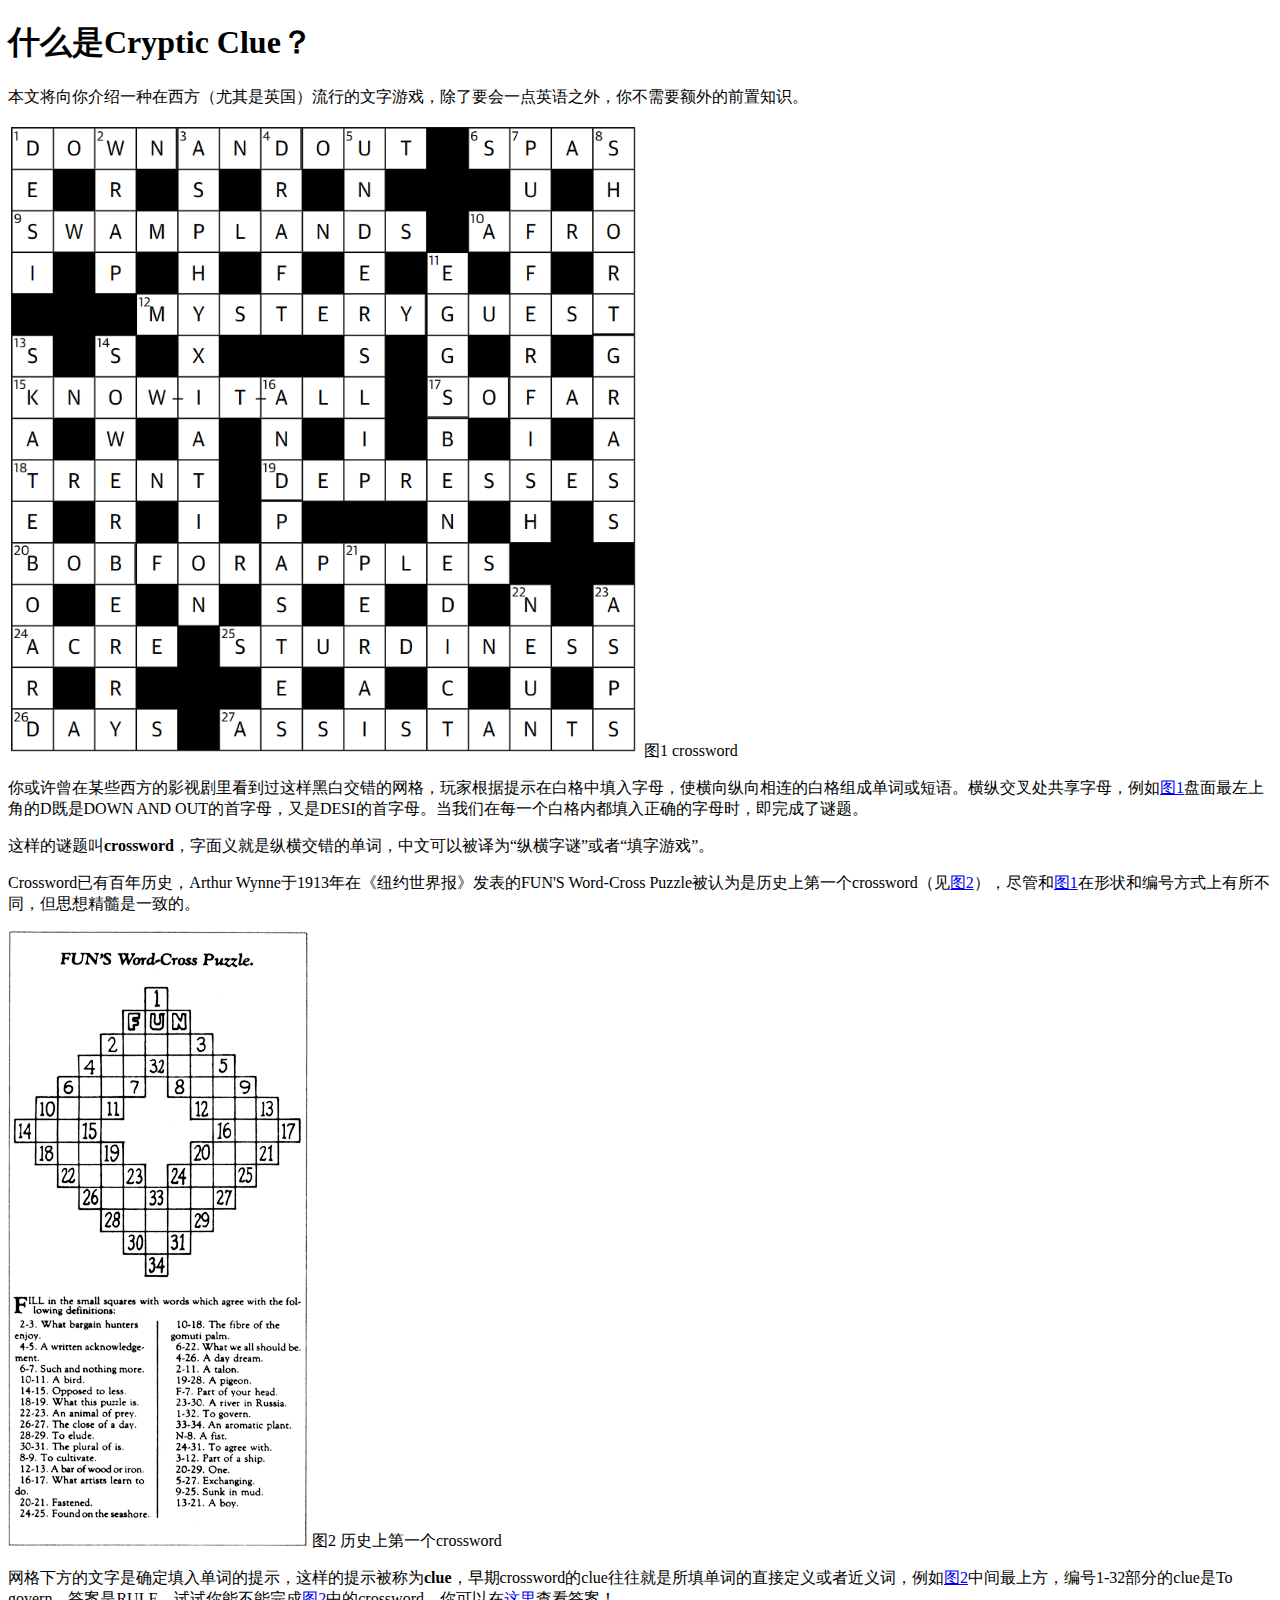
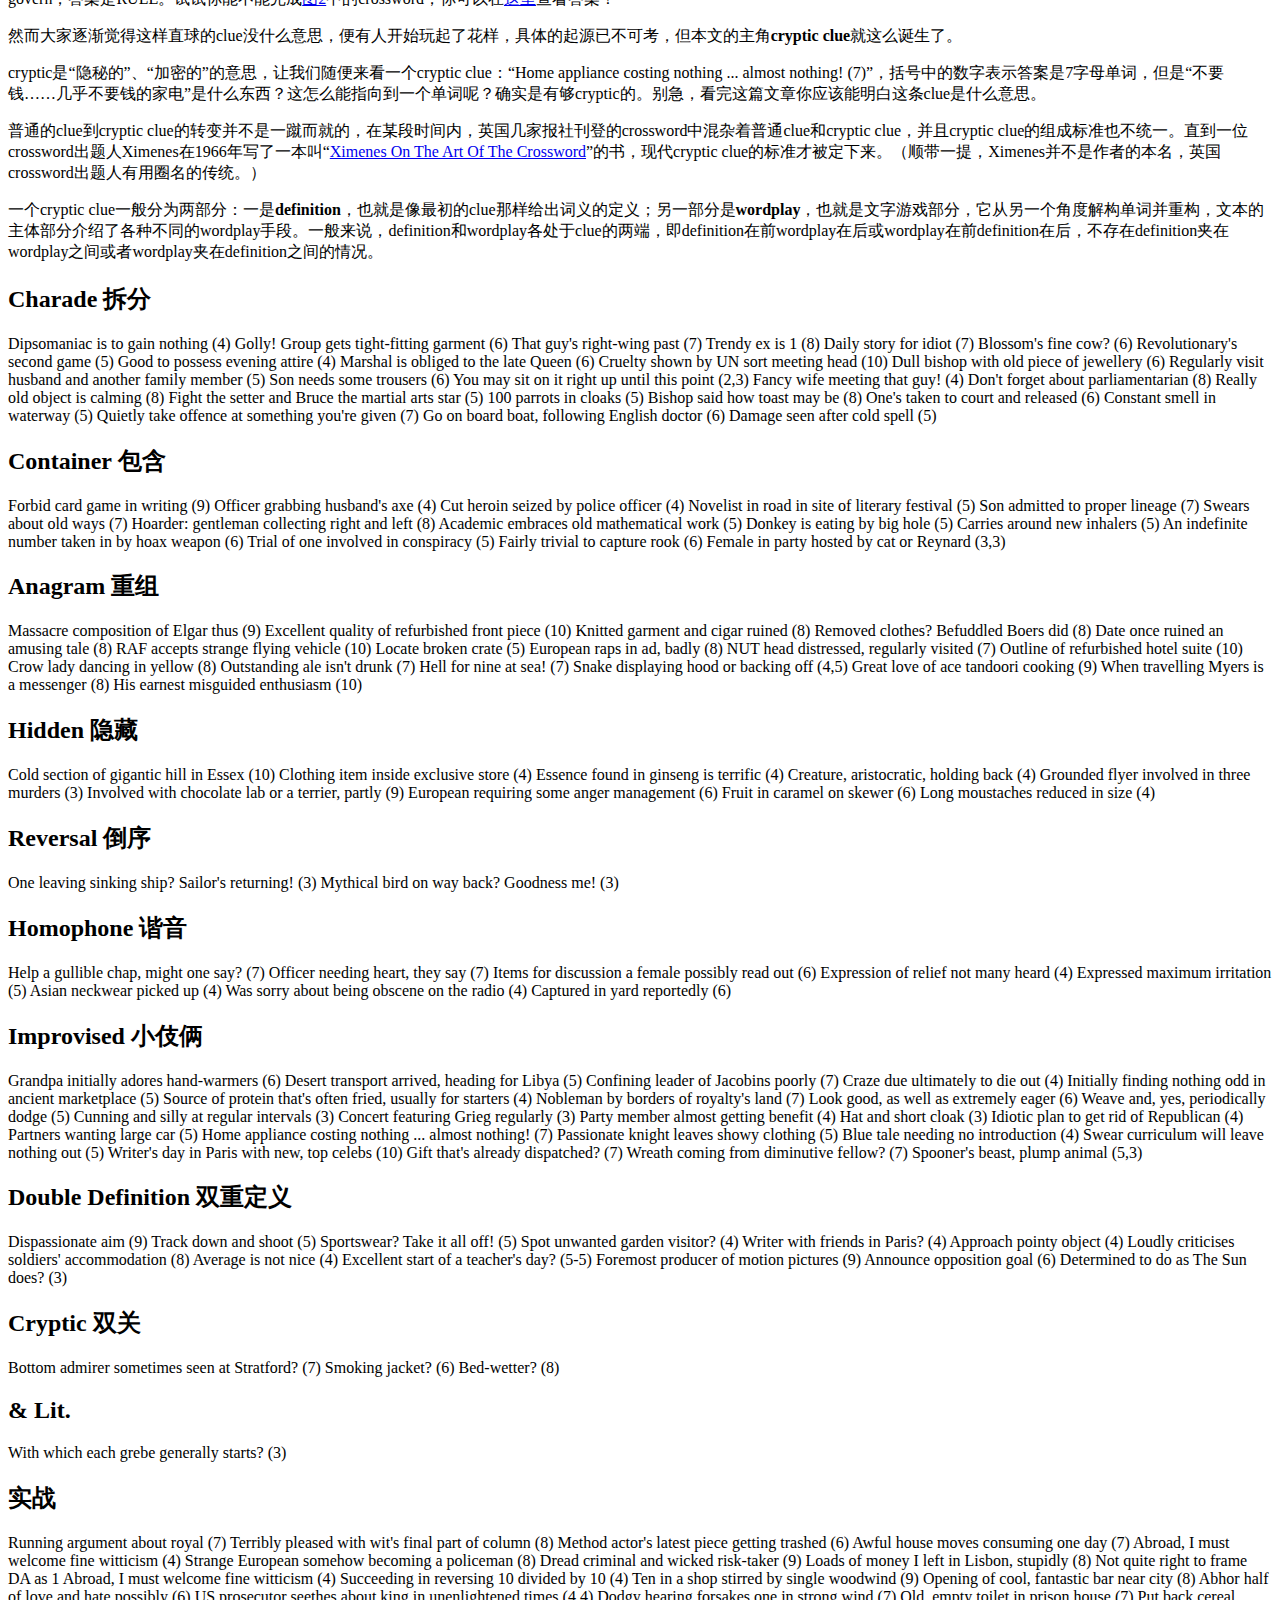
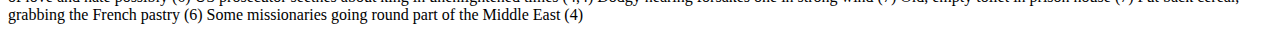
==== commit 6fb57bff: "add: bookmark" ====
--- a/cryptic_tutorial/index.html
+++ b/cryptic_tutorial/index.html
@@ -220,6 +220,8 @@
             <!-- THAI -->
             Was sorry about being obscene on the radio (4)
             <!-- RUED -->
+            Captured in yard reportedly (6)
+            <!-- CAUGHT -->
         </section>
 
         <section id="improvised" class="mb-5">
@@ -304,6 +306,8 @@
             <!-- PARAMOUNT -->
             Announce opposition goal (6)
             <!-- OBJECT -->
+            Determined to do as The Sun does? (3)
+            <!-- SET -->
         </section>
 
         <section id="crypticDef" class="mb-5">
